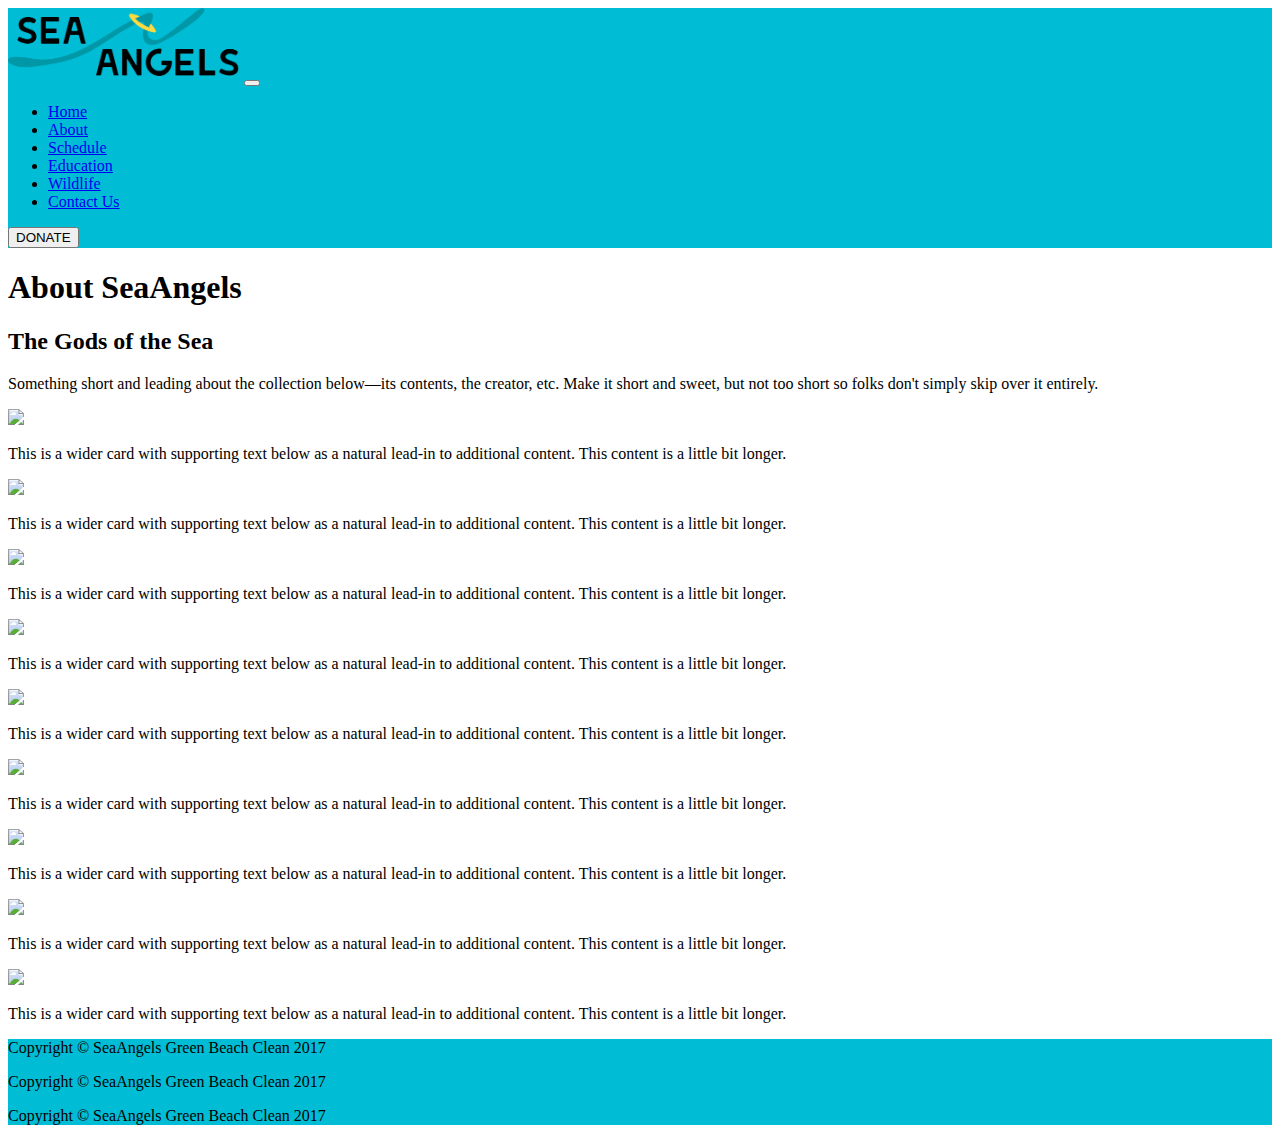
==== about.html @ 511272fd "initial commit" ====
<!DOCTYPE html>
<html lang="">
<head>
	<meta charset="utf-8">
	<meta content="" name="description">
	<meta content="width=device-width, initial-scale=1" name="viewport">
	<title>Sea Angels Green Beach Clean</title>

	<link rel="stylesheet" href="https://maxcdn.bootstrapcdn.com/bootstrap/4.0.0-beta.2/css/bootstrap.min.css" integrity="sha384-PsH8R72JQ3SOdhVi3uxftmaW6Vc51MKb0q5P2rRUpPvrszuE4W1povHYgTpBfshb" crossorigin="anonymous">
	<link href="styles/main.scss" rel="stylesheet"><!-- endbuild -->
</head>
<body>
	<nav class="navbar navbar-expand-md navbar-light" style="background-color: #00BCD4">
		<a class="navbar-brand" href="#"><img alt="" class="d-inline-block align-top" height="75px" src="images/Asset%201.png" width="auto"></a> <button aria-controls="expanded_nav" aria-expanded="false" aria-label="Toggle navigation" class="navbar-toggler" data-target="#expanded_nav" data-toggle="collapse" type="button"><span class="navbar-toggler-icon"></span></button>
		<div class="collapse navbar-collapse" id="expanded_nav">
			<ul class="navbar-nav mr-auto">
				<li class="nav-item">
					<a class="nav-link" href="index.html">Home</a>
				</li>
				<li class="nav-item active">
					<a class="nav-link" href="about.html">About</a>
				</li>
				<li class="nav-item">
					<a class="nav-link" href="schedule.html">Schedule</a>
				</li>
				<li class="nav-item">
					<a class="nav-link" href="education.html">Education</a>
				</li>
				<li class="nav-item">
					<a class="nav-link" href="wildlife.html">Wildlife</a>
				</li>
				<li class="nav-item">
					<a class="nav-link" href="contact.html">Contact Us</a>
				</li>
			</ul>
			<div class="social-media-icons">
				<a href="https://www.facebook.com/SeaAngelsBeachClean/"><i aria-hidden="true" class="fa fa-facebook-official fa-3x" id="sm-icon1"></i></a> <a href="https://twitter.com/"><i aria-hidden="true" class="fa fa-twitter fa-3x" id="sm-icon2"></i></a> <a href="https://www.instagram.com/"><i aria-hidden="true" class="fa fa-instagram fa-3x" id="sm-icon3"></i></a>
			</div><button class="btn btn-outline-success my-2 my-sm-0" type="submit">DONATE</button>
		</div>
	</nav>
	<section class="jumbotron text-center">
		<div class="container">
			<h1 class="jumbotron-heading">About SeaAngels</h1>
      <h2>The Gods of the Sea</h2>
			<p class="lead text-muted">Something short and leading about the collection below—its contents, the creator, etc. Make it short and sweet, but not too short so folks don't simply skip over it entirely.</p>
		</div>
	</section>
	<div class="album text-muted">
		<div class="container">
			<div class="row">
				<div class="card">
					<img src="http://via.placeholder.com/100x280">
					<p class="card-text">This is a wider card with supporting text below as a natural lead-in to additional content. This content is a little bit longer.</p>
				</div>
				<div class="card">
					<img src="http://via.placeholder.com/100x280">
					<p class="card-text">This is a wider card with supporting text below as a natural lead-in to additional content. This content is a little bit longer.</p>
				</div>
				<div class="card">
					<img src="http://via.placeholder.com/100x280">
					<p class="card-text">This is a wider card with supporting text below as a natural lead-in to additional content. This content is a little bit longer.</p>
				</div>
				<div class="card">
					<img src="http://via.placeholder.com/100x280">
					<p class="card-text">This is a wider card with supporting text below as a natural lead-in to additional content. This content is a little bit longer.</p>
				</div>
				<div class="card">
					<img src="http://via.placeholder.com/100x280">
					<p class="card-text">This is a wider card with supporting text below as a natural lead-in to additional content. This content is a little bit longer.</p>
				</div>
				<div class="card">
					<img src="http://via.placeholder.com/100x280">
					<p class="card-text">This is a wider card with supporting text below as a natural lead-in to additional content. This content is a little bit longer.</p>
				</div>
				<div class="card">
					<img src="http://via.placeholder.com/100x280">
					<p class="card-text">This is a wider card with supporting text below as a natural lead-in to additional content. This content is a little bit longer.</p>
				</div>
				<div class="card">
					<img src="http://via.placeholder.com/100x280">
					<p class="card-text">This is a wider card with supporting text below as a natural lead-in to additional content. This content is a little bit longer.</p>
				</div>
				<div class="card">
					<img src="http://via.placeholder.com/100x280">
					<p class="card-text">This is a wider card with supporting text below as a natural lead-in to additional content. This content is a little bit longer.</p>
				</div>
			</div>
		</div>
	</div>
	<footer class="py-5" style="background-color: #00BCD4">
		<div class="container">
			<div class="row px-">
				<div class="col">
					<p class="">Copyright &copy; SeaAngels Green Beach Clean 2017</p>
				</div>
				<div class="col">
					<p class="">Copyright &copy; SeaAngels Green Beach Clean 2017</p>
				</div>
				<div class="col">
					<p class="">Copyright &copy; SeaAngels Green Beach Clean 2017</p>
				</div>
			</div>
		</div>
	</footer>

	<script src="https://code.jquery.com/jquery-3.2.1.slim.min.js" integrity="sha384-KJ3o2DKtIkvYIK3UENzmM7KCkRr/rE9/Qpg6aAZGJwFDMVNA/GpGFF93hXpG5KkN" crossorigin="anonymous"></script>
	<script src="https://cdnjs.cloudflare.com/ajax/libs/popper.js/1.12.3/umd/popper.min.js" integrity="sha384-vFJXuSJphROIrBnz7yo7oB41mKfc8JzQZiCq4NCceLEaO4IHwicKwpJf9c9IpFgh" crossorigin="anonymous"></script>
	<script src="https://maxcdn.bootstrapcdn.com/bootstrap/4.0.0-beta.2/js/bootstrap.min.js" integrity="sha384-alpBpkh1PFOepccYVYDB4do5UnbKysX5WZXm3XxPqe5iKTfUKjNkCk9SaVuEZflJ" crossorigin="anonymous"></script>
	<script src="scripts/main.js">
	</script> <!-- endbuild -->
</body>
</html>
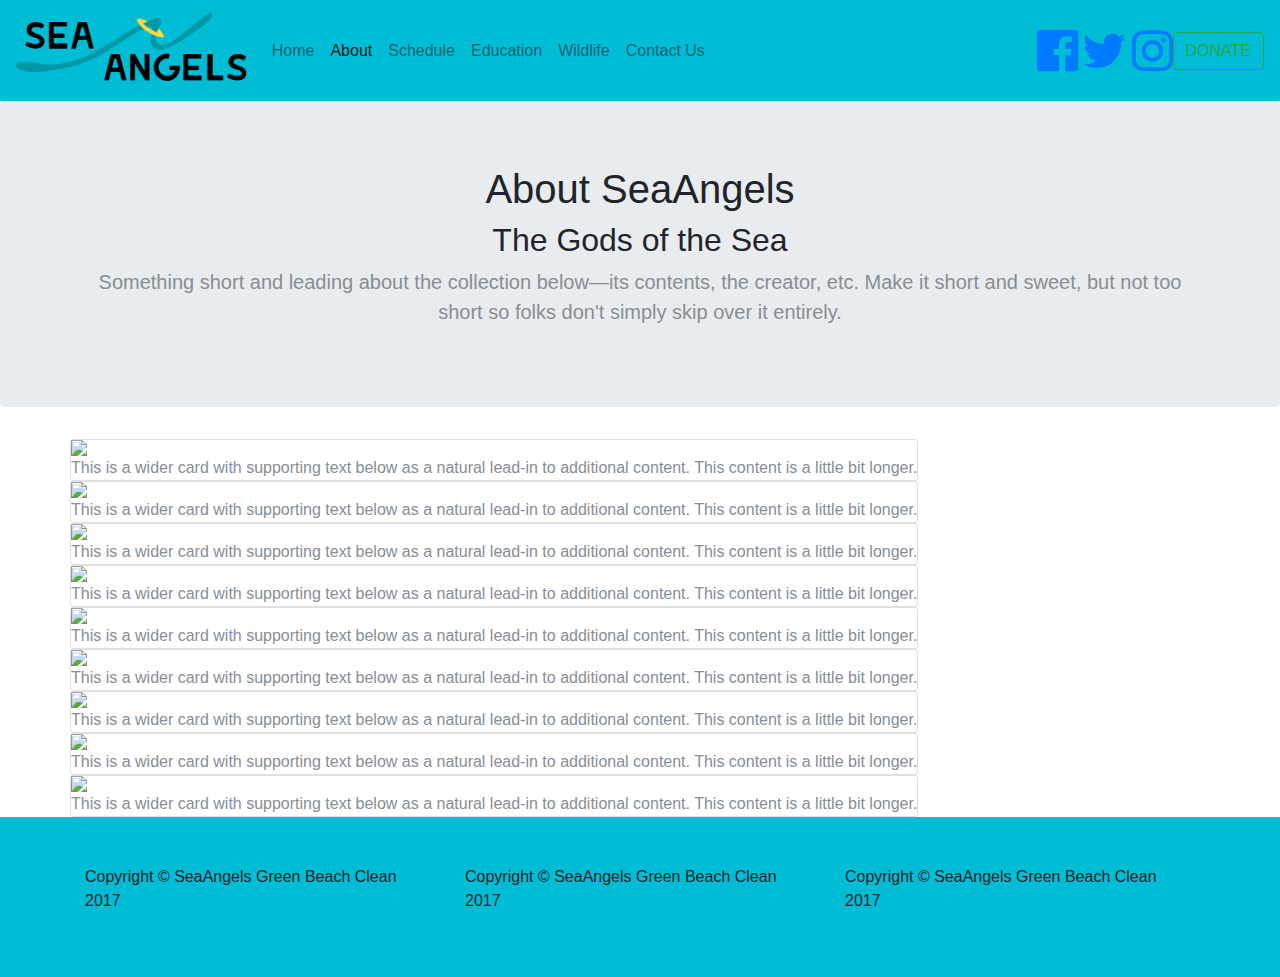
==== commit af6a577a: "v2" ====
--- a/about.html
+++ b/about.html
@@ -5,13 +5,15 @@
 	<meta content="" name="description">
 	<meta content="width=device-width, initial-scale=1" name="viewport">
 	<title>Sea Angels Green Beach Clean</title>
-
-	<link rel="stylesheet" href="https://maxcdn.bootstrapcdn.com/bootstrap/4.0.0-beta.2/css/bootstrap.min.css" integrity="sha384-PsH8R72JQ3SOdhVi3uxftmaW6Vc51MKb0q5P2rRUpPvrszuE4W1povHYgTpBfshb" crossorigin="anonymous">
-	<link href="styles/main.scss" rel="stylesheet"><!-- endbuild -->
+	<link rel="stylesheet" href="styles\bootstrap.min.css">
+	<link rel="stylesheet" href="styles\font-awesome.min.css">
+	<link rel="stylesheet" href="styles\animate.min.css">
+	<link rel="stylesheet" href="styles\main.scss">
 </head>
 <body>
 	<nav class="navbar navbar-expand-md navbar-light" style="background-color: #00BCD4">
-		<a class="navbar-brand" href="#"><img alt="" class="d-inline-block align-top" height="75px" src="images/Asset%201.png" width="auto"></a> <button aria-controls="expanded_nav" aria-expanded="false" aria-label="Toggle navigation" class="navbar-toggler" data-target="#expanded_nav" data-toggle="collapse" type="button"><span class="navbar-toggler-icon"></span></button>
+		<a class="navbar-brand" href="#"><img alt="" class="d-inline-block align-top" height="75px" src="images/Asset%201.png" width="auto"></a> <button aria-controls="expanded_nav" aria-expanded="false" aria-label="Toggle navigation" class="navbar-toggler" data-target="#expanded_nav" data-toggle="collapse" type="button">
+			<span class="navbar-toggler-icon"></span></button>
 		<div class="collapse navbar-collapse" id="expanded_nav">
 			<ul class="navbar-nav mr-auto">
 				<li class="nav-item">
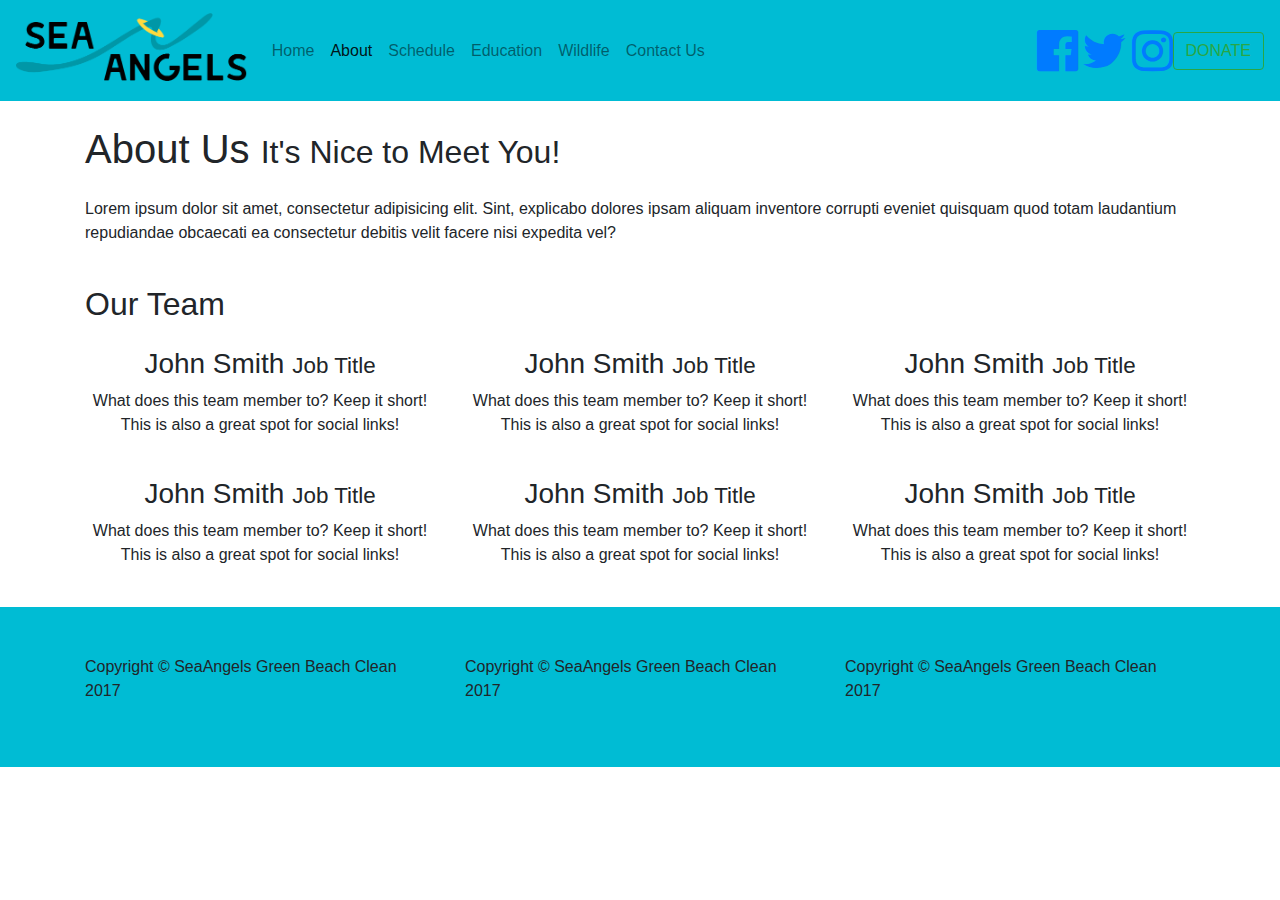
==== commit a53e4afe: "v4" ====
--- a/about.html
+++ b/about.html
@@ -40,55 +40,68 @@
 			</div><button class="btn btn-outline-success my-2 my-sm-0" type="submit">DONATE</button>
 		</div>
 	</nav>
-	<section class="jumbotron text-center">
-		<div class="container">
-			<h1 class="jumbotron-heading">About SeaAngels</h1>
-      <h2>The Gods of the Sea</h2>
-			<p class="lead text-muted">Something short and leading about the collection below—its contents, the creator, etc. Make it short and sweet, but not too short so folks don't simply skip over it entirely.</p>
-		</div>
-	</section>
-	<div class="album text-muted">
-		<div class="container">
-			<div class="row">
-				<div class="card">
-					<img src="http://via.placeholder.com/100x280">
-					<p class="card-text">This is a wider card with supporting text below as a natural lead-in to additional content. This content is a little bit longer.</p>
-				</div>
-				<div class="card">
-					<img src="http://via.placeholder.com/100x280">
-					<p class="card-text">This is a wider card with supporting text below as a natural lead-in to additional content. This content is a little bit longer.</p>
-				</div>
-				<div class="card">
-					<img src="http://via.placeholder.com/100x280">
-					<p class="card-text">This is a wider card with supporting text below as a natural lead-in to additional content. This content is a little bit longer.</p>
-				</div>
-				<div class="card">
-					<img src="http://via.placeholder.com/100x280">
-					<p class="card-text">This is a wider card with supporting text below as a natural lead-in to additional content. This content is a little bit longer.</p>
-				</div>
-				<div class="card">
-					<img src="http://via.placeholder.com/100x280">
-					<p class="card-text">This is a wider card with supporting text below as a natural lead-in to additional content. This content is a little bit longer.</p>
-				</div>
-				<div class="card">
-					<img src="http://via.placeholder.com/100x280">
-					<p class="card-text">This is a wider card with supporting text below as a natural lead-in to additional content. This content is a little bit longer.</p>
-				</div>
-				<div class="card">
-					<img src="http://via.placeholder.com/100x280">
-					<p class="card-text">This is a wider card with supporting text below as a natural lead-in to additional content. This content is a little bit longer.</p>
-				</div>
-				<div class="card">
-					<img src="http://via.placeholder.com/100x280">
-					<p class="card-text">This is a wider card with supporting text below as a natural lead-in to additional content. This content is a little bit longer.</p>
-				</div>
-				<div class="card">
-					<img src="http://via.placeholder.com/100x280">
-					<p class="card-text">This is a wider card with supporting text below as a natural lead-in to additional content. This content is a little bit longer.</p>
-				</div>
+
+
+	<!-- Page Content -->
+	<div class="container">
+
+		<!-- Introduction Row -->
+		<h1 class="my-4">About Us
+			<small>It's Nice to Meet You!</small>
+		</h1>
+		<p>Lorem ipsum dolor sit amet, consectetur adipisicing elit. Sint, explicabo dolores ipsam aliquam inventore corrupti eveniet quisquam quod totam laudantium repudiandae obcaecati ea consectetur debitis velit facere nisi expedita vel?</p>
+
+		<!-- Team Members Row -->
+		<div class="row">
+			<div class="col-lg-12">
+				<h2 class="my-4">Our Team</h2>
+			</div>
+			<div class="col-lg-4 col-sm-6 text-center mb-4">
+				<img class="rounded-circle img-fluid d-block mx-auto" src="http://placehold.it/200x200" alt="">
+				<h3>John Smith
+					<small>Job Title</small>
+				</h3>
+				<p>What does this team member to? Keep it short! This is also a great spot for social links!</p>
+			</div>
+			<div class="col-lg-4 col-sm-6 text-center mb-4">
+				<img class="rounded-circle img-fluid d-block mx-auto" src="http://placehold.it/200x200" alt="">
+				<h3>John Smith
+					<small>Job Title</small>
+				</h3>
+				<p>What does this team member to? Keep it short! This is also a great spot for social links!</p>
+			</div>
+			<div class="col-lg-4 col-sm-6 text-center mb-4">
+				<img class="rounded-circle img-fluid d-block mx-auto" src="http://placehold.it/200x200" alt="">
+				<h3>John Smith
+					<small>Job Title</small>
+				</h3>
+				<p>What does this team member to? Keep it short! This is also a great spot for social links!</p>
+			</div>
+			<div class="col-lg-4 col-sm-6 text-center mb-4">
+				<img class="rounded-circle img-fluid d-block mx-auto" src="http://placehold.it/200x200" alt="">
+				<h3>John Smith
+					<small>Job Title</small>
+				</h3>
+				<p>What does this team member to? Keep it short! This is also a great spot for social links!</p>
+			</div>
+			<div class="col-lg-4 col-sm-6 text-center mb-4">
+				<img class="rounded-circle img-fluid d-block mx-auto" src="http://placehold.it/200x200" alt="">
+				<h3>John Smith
+					<small>Job Title</small>
+				</h3>
+				<p>What does this team member to? Keep it short! This is also a great spot for social links!</p>
+			</div>
+			<div class="col-lg-4 col-sm-6 text-center mb-4">
+				<img class="rounded-circle img-fluid d-block mx-auto" src="http://placehold.it/200x200" alt="">
+				<h3>John Smith
+					<small>Job Title</small>
+				</h3>
+				<p>What does this team member to? Keep it short! This is also a great spot for social links!</p>
 			</div>
 		</div>
+
 	</div>
+	<!-- /.container -->
 	<footer class="py-5" style="background-color: #00BCD4">
 		<div class="container">
 			<div class="row px-">
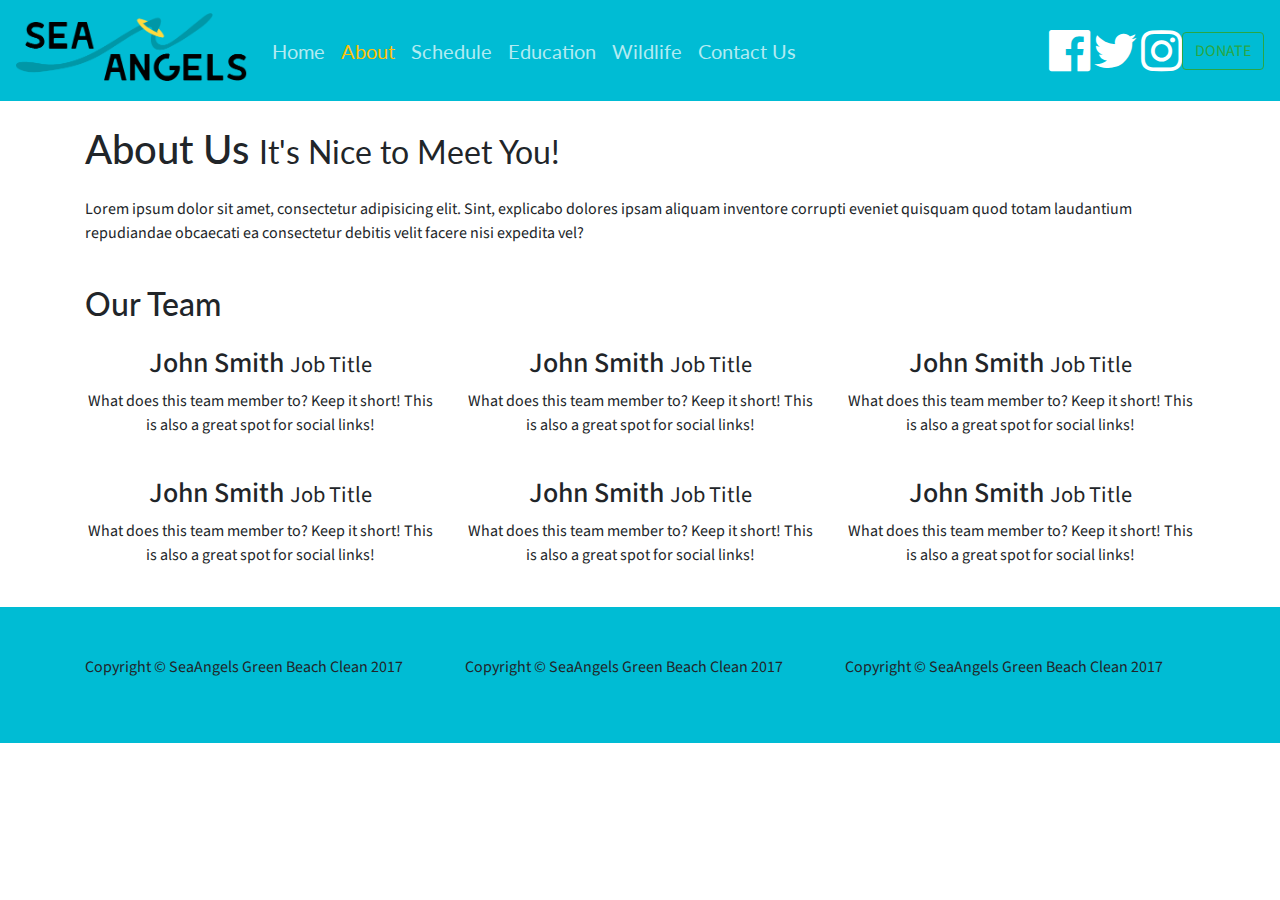
==== commit 5a3f4dbc: "v5" ====
--- a/about.html
+++ b/about.html
@@ -8,7 +8,7 @@
 	<link rel="stylesheet" href="styles\bootstrap.min.css">
 	<link rel="stylesheet" href="styles\font-awesome.min.css">
 	<link rel="stylesheet" href="styles\animate.min.css">
-	<link rel="stylesheet" href="styles\main.scss">
+	<link rel="stylesheet" href="styles\main.css">
 </head>
 <body>
 	<nav class="navbar navbar-expand-md navbar-light" style="background-color: #00BCD4">
@@ -36,7 +36,8 @@
 				</li>
 			</ul>
 			<div class="social-media-icons">
-				<a href="https://www.facebook.com/SeaAngelsBeachClean/"><i aria-hidden="true" class="fa fa-facebook-official fa-3x" id="sm-icon1"></i></a> <a href="https://twitter.com/"><i aria-hidden="true" class="fa fa-twitter fa-3x" id="sm-icon2"></i></a> <a href="https://www.instagram.com/"><i aria-hidden="true" class="fa fa-instagram fa-3x" id="sm-icon3"></i></a>
+				<a href="https://www.facebook.com/SeaAngelsBeachClean/"><i aria-hidden="true" class="fa fa-facebook-official fa-3x" id="sm-icon"></i></a> <a href="https://twitter.com/"><i aria-hidden="true" class="fa fa-twitter fa-3x" id="sm-icon"></i></a> <a href="https://www.instagram.com/">
+					<i aria-hidden="true" class="fa fa-instagram fa-3x" id="sm-icon"></i></a>
 			</div><button class="btn btn-outline-success my-2 my-sm-0" type="submit">DONATE</button>
 		</div>
 	</nav>
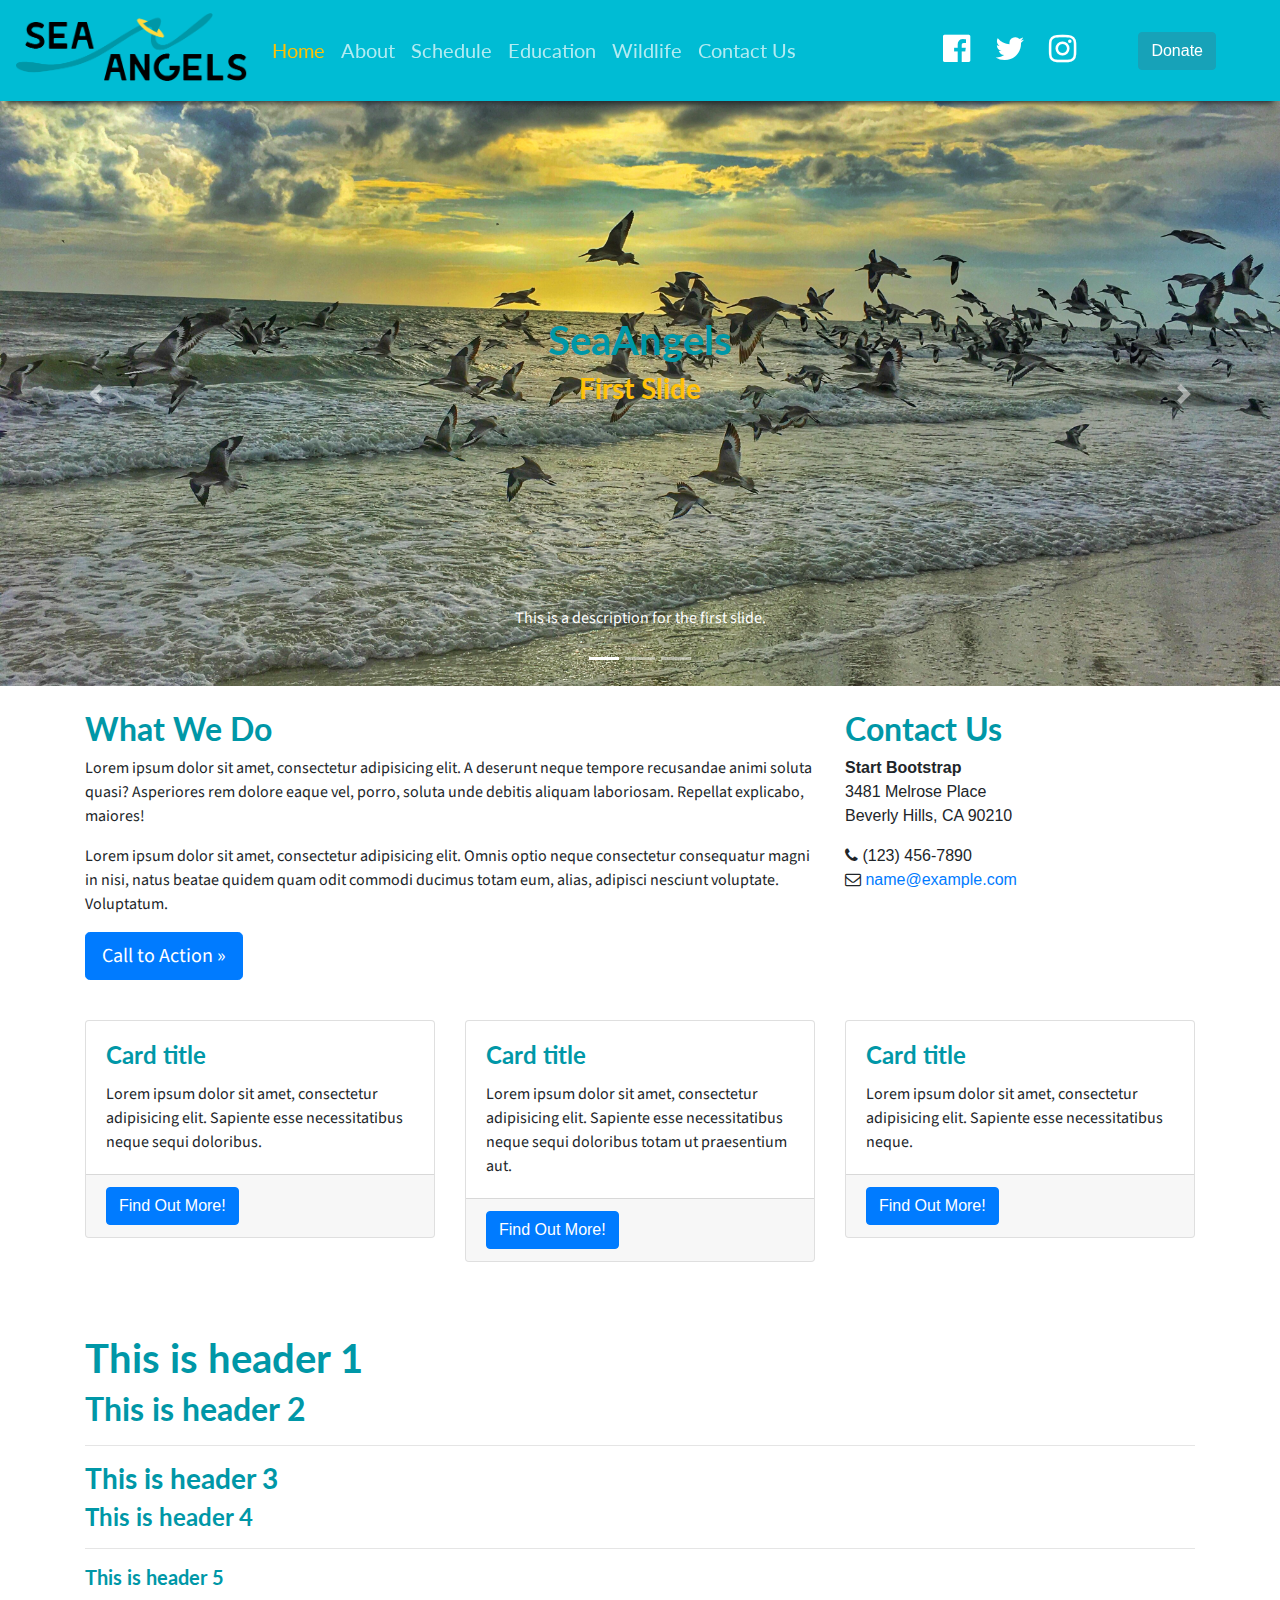
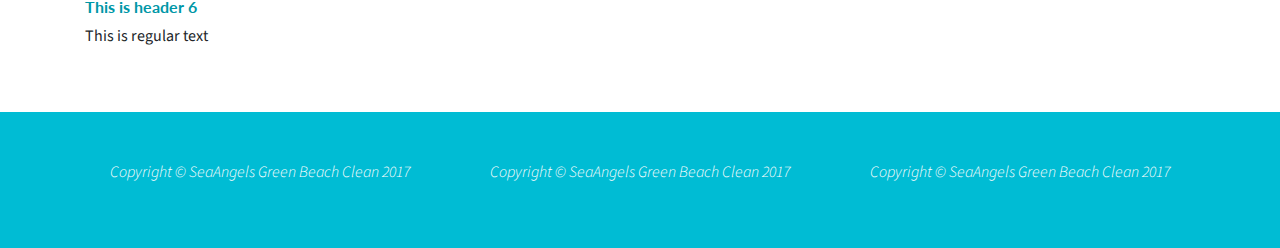
==== commit 607cab0b: "fix3" ====
--- a/about.html
+++ b/about.html
@@ -1,128 +1,196 @@
 <!DOCTYPE html>
-<html lang="">
+<html lang="en">
+
 <head>
-	<meta charset="utf-8">
-	<meta content="" name="description">
-	<meta content="width=device-width, initial-scale=1" name="viewport">
-	<title>Sea Angels Green Beach Clean</title>
-	<link rel="stylesheet" href="styles\bootstrap.min.css">
-	<link rel="stylesheet" href="styles\font-awesome.min.css">
-	<link rel="stylesheet" href="styles\animate.min.css">
-	<link rel="stylesheet" href="styles\main.css">
+    <meta charset="utf-8">
+    <meta content="" name="description">
+    <meta content="width=device-width, initial-scale=1" name="viewport">
+    <title>SeaAngels Green Beach Clean - Home Page</title>
+    <link rel="stylesheet" href="styles/bootstrap.min.css">
+    <link rel="stylesheet" href="styles/font-awesome.min.css">
+    <link rel="stylesheet" href="styles/animate.min.css">
+    <link rel="stylesheet" href="styles/main.css">
 </head>
+
 <body>
-	<nav class="navbar navbar-expand-md navbar-light" style="background-color: #00BCD4">
-		<a class="navbar-brand" href="#"><img alt="" class="d-inline-block align-top" height="75px" src="images/Asset%201.png" width="auto"></a> <button aria-controls="expanded_nav" aria-expanded="false" aria-label="Toggle navigation" class="navbar-toggler" data-target="#expanded_nav" data-toggle="collapse" type="button">
-			<span class="navbar-toggler-icon"></span></button>
-		<div class="collapse navbar-collapse" id="expanded_nav">
-			<ul class="navbar-nav mr-auto">
-				<li class="nav-item">
-					<a class="nav-link" href="index.html">Home</a>
-				</li>
-				<li class="nav-item active">
-					<a class="nav-link" href="about.html">About</a>
-				</li>
-				<li class="nav-item">
-					<a class="nav-link" href="schedule.html">Schedule</a>
-				</li>
-				<li class="nav-item">
-					<a class="nav-link" href="education.html">Education</a>
-				</li>
-				<li class="nav-item">
-					<a class="nav-link" href="wildlife.html">Wildlife</a>
-				</li>
-				<li class="nav-item">
-					<a class="nav-link" href="contact.html">Contact Us</a>
-				</li>
-			</ul>
-			<div class="social-media-icons">
-				<a href="https://www.facebook.com/SeaAngelsBeachClean/"><i aria-hidden="true" class="fa fa-facebook-official fa-3x" id="sm-icon"></i></a> <a href="https://twitter.com/"><i aria-hidden="true" class="fa fa-twitter fa-3x" id="sm-icon"></i></a> <a href="https://www.instagram.com/">
-					<i aria-hidden="true" class="fa fa-instagram fa-3x" id="sm-icon"></i></a>
-			</div><button class="btn btn-outline-success my-2 my-sm-0" type="submit">DONATE</button>
-		</div>
-	</nav>
+    <nav class="navbar navbar-expand-md navbar-light" id="nav" style="background-color: #00bcd4">
+        <a class="navbar-brand" href="index.html"><img alt="SeaAngels Green Beach Clean Logo" class="d-inline-block align-top animated fadeInLeft" height="75" src="images/logo.png"></a>
+        <button aria-controls="expanded_nav" aria-expanded="false" aria-label="Toggle navigation" class="navbar-toggler" data-target="#expanded_nav" data-toggle="collapse" type="button">
+            <span class="navbar-toggler-icon"></span>
+        </button>
+        <div class="collapse navbar-collapse" id="expanded_nav">
+            <ul class="navbar-nav mr-auto animated fadeIn" id="nav_anim">
+                <li class="nav-item active">
+                    <a class="nav-link" href="index.html">Home</a>
+                </li>
+                <li class="nav-item">
+                    <a class="nav-link" href="about.html">About</a>
+                </li>
+                <li class="nav-item">
+                    <a class="nav-link" href="schedule.html">Schedule</a>
+                </li>
+                <li class="nav-item">
+                    <a class="nav-link" href="education.html">Education</a>
+                </li>
+                <li class="nav-item">
+                    <a class="nav-link" href="wildlife.html">Wildlife</a>
+                </li>
+                <li class="nav-item">
+                    <a class="nav-link" href="contact.html">Contact Us</a>
+                </li>
+            </ul>
+            <div class="nav-items-right animated fadeInRight">
+                <a href="https://www.facebook.com/SeaAngelsBeachClean/"><i aria-hidden="true" class="fa fa-facebook-official fa-2x sm-icon"></i></a>
+                <a href="https://twitter.com/"><i aria-hidden="true" class="fa fa-twitter fa-2x sm-icon"></i></a>
+                <a href="https://www.instagram.com/"><i aria-hidden="true" class="fa fa-instagram fa-2x sm-icon"></i></a>
+                <a href="#" class="btn btn-info mx-5 mb-2" role="button">Donate</a>
+            </div>
+        </div>
+    </nav>
+    <header>
+        <div id="carouselHome" class="carousel slide" data-ride="carousel">
+            <ol class="carousel-indicators">
+                <li data-target="#carouselHome" data-slide-to="0" class="active"></li>
+                <li data-target="#carouselHome" data-slide-to="1"></li>
+                <li data-target="#carouselHome" data-slide-to="2"></li>
+            </ol>
+            <div class="carousel-inner" role="listbox">
+                <!-- Slide One - Set the background image for this slide in the line below -->
+                <div class="carousel-item active" style="background-image: url('images/header1.jpg')">
+                    <div class="carousel-caption d-none d-md-block">
+                        <h1>SeaAngels</h1>
+                        <h3 class="slider-captions">First Slide</h3>
+                        <p>This is a description for the first slide.</p>
+                    </div>
+                </div>
+                <!-- Slide Two - Set the background image for this slide in the line below -->
+                <div class="carousel-item" style="background-image: url('images/header2.jpg')">
+                    <div class="carousel-caption d-none d-md-block">
+                        <h2>CHYEAH</h2>
+                        <h3 class="slider-captions">Second Slide</h3>
+                        <p>This is a description for the second slide.</p>
+                    </div>
+                </div>
+                <!-- Slide Three - Set the background image for this slide in the line below -->
+                <div class="carousel-item" style="background-image: url('images/pelican.jpg')">
+                    <div class="carousel-caption d-none d-md-block">
+                        <h1>Hey Im Mr Poopy Butthole</h1>
+                        <h3 class="slider-captions">Third Slide</h3>
+                        <p>This is a description for the third slide.</p>
+                    </div>
+                </div>
+            </div>
+            <a class="carousel-control-prev" href="#carouselHome" role="button" data-slide="prev">
+	          <span class="carousel-control-prev-icon" aria-hidden="true"></span>
+	          <span class="sr-only">Previous</span>
+	        </a>
+            <a class="carousel-control-next" href="#carouselHome" role="button" data-slide="next">
+	          <span class="carousel-control-next-icon" aria-hidden="true"></span>
+	          <span class="sr-only">Next</span>
+	        </a>
+        </div>
+    </header>
+    <div class="container">
+        <div class="row">
+            <div class="col-sm-8">
+                <h2 class="mt-4">What We Do</h2>
+                <p>Lorem ipsum dolor sit amet, consectetur adipisicing elit. A deserunt neque tempore recusandae animi soluta quasi? Asperiores rem dolore eaque vel, porro, soluta unde debitis aliquam laboriosam. Repellat explicabo, maiores!</p>
+                <p>Lorem ipsum dolor sit amet, consectetur adipisicing elit. Omnis optio neque consectetur consequatur magni in nisi, natus beatae quidem quam odit commodi ducimus totam eum, alias, adipisci nesciunt voluptate. Voluptatum.</p>
+                <p>
+                    <a class="btn btn-primary btn-lg" href="#">Call to Action &raquo;</a>
+                </p>
+            </div>
+            <div class="col-sm-4">
+                <h2 class="mt-4">Contact Us</h2>
+                <address>
+                    <strong>Start Bootstrap</strong>
+                    <br>3481 Melrose Place
+                    <br>Beverly Hills, CA 90210
+                    <br>
+                </address>
+                <address>
+                    <abbr title="Phone"><i class="fa fa-phone" aria-hidden="true"></i></abbr>
+                    (123) 456-7890
+                    <br>
+                    <abbr title="Email"><i class="fa fa-envelope-o" aria-hidden="true"></i></abbr>
+                    <a href="mailto:#">name@example.com</a>
+                </address>
+            </div>
+        </div>
+        <!-- /.row -->
+        <div class="row">
+            <div class="col-sm-4 my-4">
+                <div class="card">
+                    <img class="card-img-top" src="http://placehold.it/300x200" alt="">
+                    <div class="card-body">
+                        <h4 class="card-title">Card title</h4>
+                        <p class="card-text">Lorem ipsum dolor sit amet, consectetur adipisicing elit. Sapiente esse necessitatibus neque sequi doloribus.</p>
+                    </div>
+                    <div class="card-footer">
+                        <a href="#" class="btn btn-primary">Find Out More!</a>
+                    </div>
+                </div>
+            </div>
+            <div class="col-sm-4 my-4">
+                <div class="card">
+                    <img class="card-img-top" src="http://placehold.it/300x200" alt="">
+                    <div class="card-body">
+                        <h4 class="card-title">Card title</h4>
+                        <p class="card-text">Lorem ipsum dolor sit amet, consectetur adipisicing elit. Sapiente esse necessitatibus neque sequi doloribus totam ut praesentium aut.</p>
+                    </div>
+                    <div class="card-footer">
+                        <a href="#" class="btn btn-primary">Find Out More!</a>
+                    </div>
+                </div>
+            </div>
+            <div class="col-sm-4 my-4">
+                <div class="card">
+                    <img class="card-img-top" src="http://placehold.it/300x200" alt="">
+                    <div class="card-body">
+                        <h4 class="card-title">Card title</h4>
+                        <p class="card-text">Lorem ipsum dolor sit amet, consectetur adipisicing elit. Sapiente esse necessitatibus neque.</p>
+                    </div>
+                    <div class="card-footer">
+                        <a href="#" class="btn btn-primary">Find Out More!</a>
+                    </div>
+                </div>
+            </div>
+        </div>
+        <!-- /.row -->
+    </div>
+    <!-- Page Content -->
+    <section class="py-5">
+        <div class="container">
+            <h1>This is header 1</h1>
+            <h2>This is header 2</h2>
+            <hr>
+            <h3>This is header 3</h3>
+            <h4>This is header 4</h4>
+            <hr>
+            <h5>This is header 5</h5>
+            <h6>This is header 6</h6>
+            <p>This is regular text</p>
+        </div>
+    </section>
+    <footer class="py-5" style="background-color: #00bcd4">
+        <div class="container">
+            <div class="row px-">
+                <div class="col-sm-4 text-center">
+                    <p class="footer-items">Copyright &copy; SeaAngels Green Beach Clean 2017</p>
+                </div>
+                <div class="col-sm-4 text-center">
+                    <p class="footer-items">Copyright &copy; SeaAngels Green Beach Clean 2017</p>
+                </div>
+                <div class="col-sm-4 text-center">
+                    <p class="footer-items">Copyright &copy; SeaAngels Green Beach Clean 2017</p>
+                </div>
+            </div>
+        </div>
+    </footer>
+    <script src="scripts/jquery.min.js"></script>
+    <script src="scripts/popper.min.js"></script>
+    <script src="scripts/bootstrap.min.js"></script>
+    <script src="scripts/main.js"></script>
+</body>
 
-
-	<!-- Page Content -->
-	<div class="container">
-
-		<!-- Introduction Row -->
-		<h1 class="my-4">About Us
-			<small>It's Nice to Meet You!</small>
-		</h1>
-		<p>Lorem ipsum dolor sit amet, consectetur adipisicing elit. Sint, explicabo dolores ipsam aliquam inventore corrupti eveniet quisquam quod totam laudantium repudiandae obcaecati ea consectetur debitis velit facere nisi expedita vel?</p>
-
-		<!-- Team Members Row -->
-		<div class="row">
-			<div class="col-lg-12">
-				<h2 class="my-4">Our Team</h2>
-			</div>
-			<div class="col-lg-4 col-sm-6 text-center mb-4">
-				<img class="rounded-circle img-fluid d-block mx-auto" src="http://placehold.it/200x200" alt="">
-				<h3>John Smith
-					<small>Job Title</small>
-				</h3>
-				<p>What does this team member to? Keep it short! This is also a great spot for social links!</p>
-			</div>
-			<div class="col-lg-4 col-sm-6 text-center mb-4">
-				<img class="rounded-circle img-fluid d-block mx-auto" src="http://placehold.it/200x200" alt="">
-				<h3>John Smith
-					<small>Job Title</small>
-				</h3>
-				<p>What does this team member to? Keep it short! This is also a great spot for social links!</p>
-			</div>
-			<div class="col-lg-4 col-sm-6 text-center mb-4">
-				<img class="rounded-circle img-fluid d-block mx-auto" src="http://placehold.it/200x200" alt="">
-				<h3>John Smith
-					<small>Job Title</small>
-				</h3>
-				<p>What does this team member to? Keep it short! This is also a great spot for social links!</p>
-			</div>
-			<div class="col-lg-4 col-sm-6 text-center mb-4">
-				<img class="rounded-circle img-fluid d-block mx-auto" src="http://placehold.it/200x200" alt="">
-				<h3>John Smith
-					<small>Job Title</small>
-				</h3>
-				<p>What does this team member to? Keep it short! This is also a great spot for social links!</p>
-			</div>
-			<div class="col-lg-4 col-sm-6 text-center mb-4">
-				<img class="rounded-circle img-fluid d-block mx-auto" src="http://placehold.it/200x200" alt="">
-				<h3>John Smith
-					<small>Job Title</small>
-				</h3>
-				<p>What does this team member to? Keep it short! This is also a great spot for social links!</p>
-			</div>
-			<div class="col-lg-4 col-sm-6 text-center mb-4">
-				<img class="rounded-circle img-fluid d-block mx-auto" src="http://placehold.it/200x200" alt="">
-				<h3>John Smith
-					<small>Job Title</small>
-				</h3>
-				<p>What does this team member to? Keep it short! This is also a great spot for social links!</p>
-			</div>
-		</div>
-
-	</div>
-	<!-- /.container -->
-	<footer class="py-5" style="background-color: #00BCD4">
-		<div class="container">
-			<div class="row px-">
-				<div class="col">
-					<p class="">Copyright &copy; SeaAngels Green Beach Clean 2017</p>
-				</div>
-				<div class="col">
-					<p class="">Copyright &copy; SeaAngels Green Beach Clean 2017</p>
-				</div>
-				<div class="col">
-					<p class="">Copyright &copy; SeaAngels Green Beach Clean 2017</p>
-				</div>
-			</div>
-		</div>
-	</footer>
-
-	<script src="https://code.jquery.com/jquery-3.2.1.slim.min.js" integrity="sha384-KJ3o2DKtIkvYIK3UENzmM7KCkRr/rE9/Qpg6aAZGJwFDMVNA/GpGFF93hXpG5KkN" crossorigin="anonymous"></script>
-	<script src="https://cdnjs.cloudflare.com/ajax/libs/popper.js/1.12.3/umd/popper.min.js" integrity="sha384-vFJXuSJphROIrBnz7yo7oB41mKfc8JzQZiCq4NCceLEaO4IHwicKwpJf9c9IpFgh" crossorigin="anonymous"></script>
-	<script src="https://maxcdn.bootstrapcdn.com/bootstrap/4.0.0-beta.2/js/bootstrap.min.js" integrity="sha384-alpBpkh1PFOepccYVYDB4do5UnbKysX5WZXm3XxPqe5iKTfUKjNkCk9SaVuEZflJ" crossorigin="anonymous"></script>
-	<script src="scripts/main.js">
-	</script> <!-- endbuild -->
-</body>
-</html>
+</html>--- a/styles/main.css
+++ b/styles/main.css
@@ -0,0 +1,136 @@
+@import url('https://fonts.googleapis.com/css?family=Lato:300,300i,400,400i,700,700i');
+@import url('https://fonts.googleapis.com/css?family=Source+Sans+Pro:300,300i,400,400i,700,700i');
+
+h1 {
+  font-family: 'Lato', sans-serif;
+  color: #0097a7;
+  font-weight: 700;
+  font-style: none;
+}
+
+h2 {
+  font-family: 'Lato', sans-serif;
+  color: #0097a7;
+  font-weight: 700;
+  font-style: none;
+}
+
+h3 {
+  font-family: 'Lato', sans-serif;
+  color: #0097a7;
+  font-weight: 700;
+  font-style: none;
+}
+
+h4 {
+  font-family: 'Lato', sans-serif;
+  color: #0097a7;
+  font-weight: 700;
+  font-style: none;
+}
+
+h5 {
+  font-family: 'Lato', sans-serif;
+  color: #0097a7;
+  font-weight: 700;
+  font-style: none;
+}
+
+h6 {
+  font-family: 'Lato', sans-serif;
+  color: #0097a7;
+  font-weight: 700;
+  font-style: none;
+}
+
+p {
+  font-family: 'Source Sans Pro', sans-serif;
+}
+
+.carousel-item {
+  height: 65vh;
+  min-height: 300px;
+  background: no-repeat center center scroll;
+  -webkit-background-size: cover;
+  -moz-background-size: cover;
+  -o-background-size: cover;
+  -ms-background-size: cover;
+  background-size: cover;
+}
+
+
+
+/*NORMAL*/
+
+.navbar-light .navbar-nav .nav-link {
+  color: #b2ebf2;
+  font-family: 'Lato', sans-serif;
+  font-weight: 400;
+  font-size: 20px;
+}
+
+
+/*HOVER*/
+
+.navbar-light .navbar-nav .nav-link:hover {
+  color: #0097a7;
+  -webkit-transition: .5s ease-out;
+  -moz-transition: .5s ease-out;
+  -o-transition: .5s ease-out;
+  -ms-transition: .5s ease-out;
+  transition: .5s ease-out;
+}
+
+
+/*ACTIVE*/
+
+.navbar-light .navbar-nav .active .nav-link, .navbar-light .navbar-nav .nav-link.active, .navbar-light .navbar-nav .nav-link.show, .navbar-light .navbar-nav .show>.nav-link {
+  color: #ffc107;
+}
+
+.sm-icon {
+  color: white;
+  padding: 10px;
+}
+
+.sm-icon:hover {
+  color: #ffc107;
+  -webkit-transition: .5s ease-in;
+  -moz-transition: .5s ease-in;
+  -o-transition: .5s ease-in;
+  -ms-transition: .5s ease-in;
+  transition: .5s ease-in;
+}
+
+.footer-items {
+  color: #fff;
+  font-weight: 300;
+  font-style: italic;
+}
+
+#nav_anim {
+  -webkit-animation-duration: 2s;
+  -webkit-animation-delay: 0s;
+  -moz-animation-duration: 2s;
+  -moz-animation-delay: 0s;
+  -o-animation-duration: 2s;
+  -o-animation-delay: 0s;
+  -ms-animation-duration: 2s;
+  -ms-animation-delay: 0s;
+  animation-duration: 2s;
+  animation-delay: 0s;
+}
+
+.slider-captions {
+  color: #ffc107;
+  margin-bottom: 200px;
+}
+
+#nav {
+  z-index: 1;
+  -webkit-box-shadow: 0 8px 6px -6px;
+  -moz-box-shadow: 0 8px 6px -6px;
+  -o-box-shadow: 0 8px 6px -6px;
+  -ms-box-shadow: 0 8px 6px -6px;
+  box-shadow: 0 8px 6px -6px;
+}
